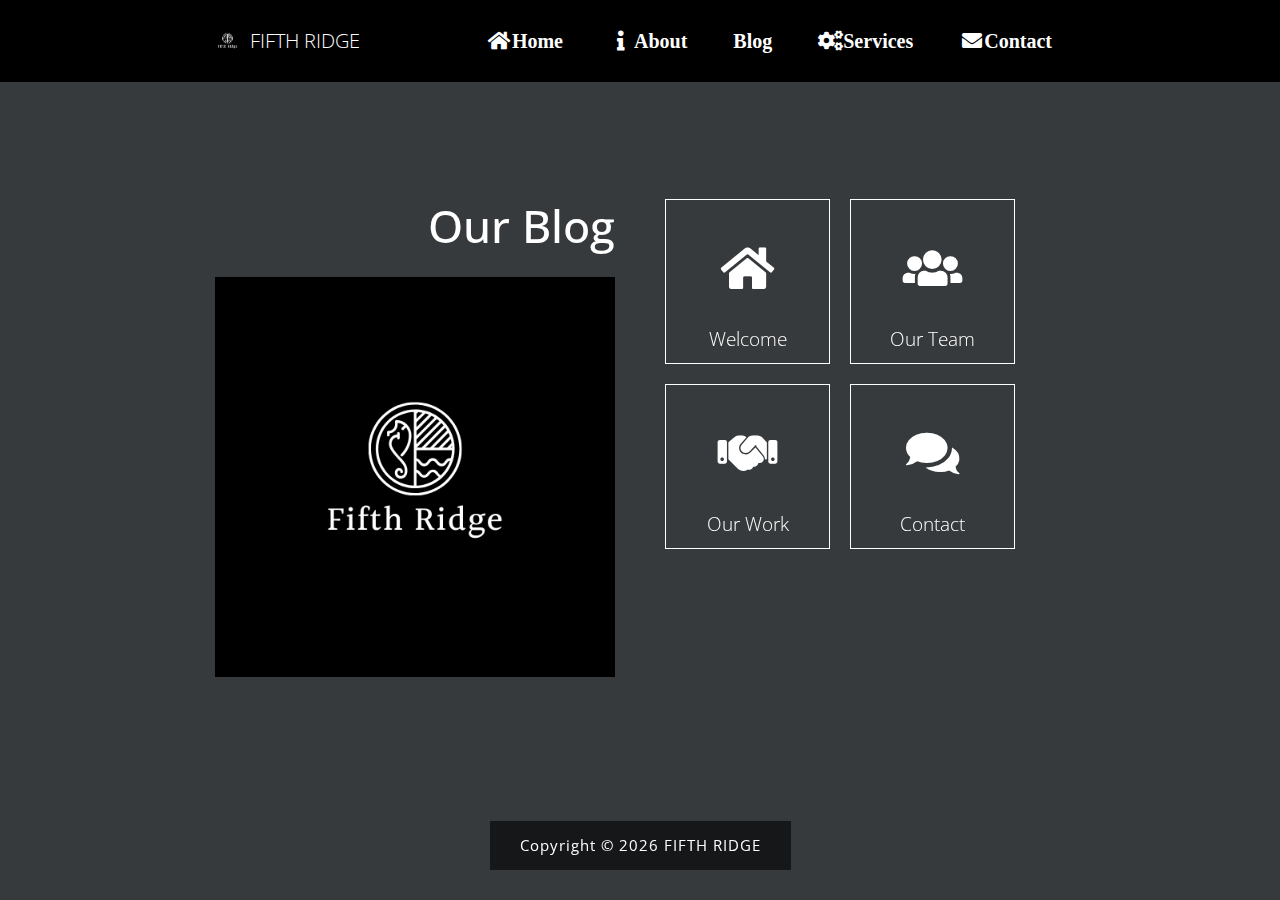
==== blog.html @ 2afc4330 "correct spelling mistakes." ====
<!DOCTYPE html>
<html lang="en">
<head>
    <meta charset="UTF-8">
    <meta name="viewport" content="width=device-width, initial-scale=1.0">
    <title>Blogs</title>  
    <link rel="stylesheet" href="fontawesome/css/fontawesome-all.min.css"> 
    <link rel="stylesheet" type="text/css" href="slick/slick.css"/>                       <!-- http://kenwheeler.github.io/slick/ -->
    <link rel="stylesheet" type="text/css" href="slick/slick-theme.css">
    <link rel="stylesheet" href="https://fonts.googleapis.com/css?family=Open+Sans:300">
    <link rel="stylesheet" href="/css/bootstrap.css">
    <link rel="stylesheet" href="/css/blog.css">
</head>
<body>

    <!-- navbar -->
    <nav class="navbar navbar-expand-lg navbar-dark bg-dark  fixed-top">
        <div class="container">
            <img src="./images/Fifth Ridge Logo (1).png" alt="tran" width="45" height="45">
              <a class="navbar-brand" href="#">FIFTH RIDGE</a>
                 <button class="navbar-toggler" type="button" data-toggle="collapse" data-target="#navbarResponsive" aria-controls="navbarResponsive" aria-expanded="false" aria-label="Toggle navigation"><span class="navbar-toggler-icon"></span></button>
                   <div class="collapse navbar-collapse" id="navbarResponsive">
                      <ul class="navbar-nav ml-auto">
                          <li class="nav-item active"><a class="nav-link" href="#"><i class="fa fa-fw fa-home"></i>Home<span class="sr-only">(current)</span></a></li>
                          <li class="nav-item active"><a class="nav-link" href="#"><i class="fa fa-fw fa-info"></i></i>About<span class="sr-only">(current)</span></a></li>
                          <li class="nav-item active"><a class="nav-link" href="#Blog"><i class="fas fa-blog"></i>Blog<span class="sr-only">(current)</span></a></li>
                          <li class="nav-item active"><a class="nav-link" href="#Services"><i class="fa fa-fw fa-cogs"></i></i>Services<span class="sr-only">(current)</span></a></li>
                          <li class="nav-item active"><a class="nav-link" href="#"><i class="fa fa-fw fa-envelope"></i>Contact <span class="sr-only">(current)</span></a></li>             
                     </ul>
                </div>
      </div>
   </nav>
    <!-- blog-section -->
    <div id="tm-bg"></div>
    <div id="tm-wrap">
        <div class="tm-main-content">
            <div class="container tm-site-header-container">
                <div class="row">
                    <div class="col-sm-12 col-md-6 col-lg-6 col-md-col-xl-6 mb-md-0 mb-sm-4 mb-4 tm-site-header-col">
                        <div class="tm-site-header">
                            <h1 class="mb-4">Our Blog</h1>
                            <img src="./images/Fifth Ridge Logo (1).png" class="img-fluid mb-4">
                            <p></p>        
                        </div>                        
                    </div>
                    <div class="col-sm-12 col-md-6 col-lg-6 col-xl-6">
                        <div class="content">
                            <div class="grid">
                                <div class="grid__item" id="home-link">
                                    <div class="product">
                                        <div class="tm-nav-link">
                                            <i class="fas fa-home fa-3x tm-nav-icon"></i>
                                            <span class="tm-nav-text">Welcome</span>
                                            <div class="product__bg"></div>        
                                        </div>     
                                        <div class="product__description">
                                            <div class="row mb-3">
                                                <div class="col-12">
                                                    <h2 class="tm-page-title">Welcome to Fifth Ridge</h2>        
                                                </div>
                                            </div>  
                                            <div class="row">
                                                <div class="col-sm-12 col-md-6 col-lg-6 col-xl-6">
                                                    <img src="./images/neonbrand-rg-pXDvAPBc-unsplash.jpg" class="img-fluid mb-3">
                                                    <p>We are the true defination of perfection. We give you the best service experience.</p>
                                                    <p>At Fifth Ridge we aim to impress we are not cliche, our customers are the builders of our haven.</p>    
                                                </div> 
                                                <div class="col-sm-12 col-md-6 col-lg-6 col-xl-6">
                                                    <p>We are all about trends and whats new not forgetting our rich heritage.</p>
                                                    <p>We organise for you your event with the best team you could ever find.Karibu at Fifth Ridge.</p>
                                                    <img src="./images/stem-list-EVgsAbL51Rk-unsplash.jpg" class="img-fluid">
                                                </div>                                        
                                            </div>
                                        </div>
                                    </div>
                                </div>
                                <div class="grid__item" id="team-link">
                                    <div class="product">
                                        <div class="tm-nav-link">
                                            <i class="fas fa-users fa-3x tm-nav-icon"></i>
                                            <span class="tm-nav-text">Our Team</span>
                                            <div class="product__bg"></div>            
                                        </div> 
                                        <div class="product__description">
                                            <div class="p-sm-4 p-2">
                                                <div class="row mb-3">
                                                    <div class="col-12">
                                                        <h2 class="tm-page-title">Background of Our Team</h2>        
                                                    </div>
                                                </div>    
                                                <div class="row tm-reverse-sm">
                                                    <div class="col-sm-12 col-md-8 col-lg-8 col-xl-8">
                                                        <p class="mb-4">We have an awesome team of five members that are ready to wow you with their skills and throw you an event of a lifetime</p>
                                                        <p class="mb-4">We are a united team hence no one is above the other in power.</p>
                                                        <p class="mb-5">We have Eli Kiplangat, Bryson Mundia, Frankline Kiplangat, Abdul Aziz and Maratah Njoroge.</p>
                                                        <a href="#" class="btn tm-btn-gray">Read More</a>        
                                                    </div>                                                                                
                                                    <div class="col-sm-12 col-md-4 col-lg-4 col-xl-4 mb-lg-0 mb-sm-4 mb-4">
                                                        <img src="./images/Fifth Ridge Logo (1).png" class="img-fluid">
                                                    </div>
                                                </div>
                                            </div>
                                        </div>
                                    </div>
                                </div>
                                <div class="grid__item">
                                    <div class="product">
                                        <div class="tm-nav-link">
                                            <i class="fas fa-handshake fa-3x tm-nav-icon"></i>
                                            <span class="tm-nav-text">Our Work</span>
                                            <div class="product__bg"></div>             
                                        </div>     
                                        <div class="product__description">
                                            <div class="p-sm-4 p-2">
                                                <div class="row mb-3">
                                                    <div class="col-12">
                                                        <h2 class="tm-page-title">Our Work</h2>        
                                                    </div>
                                                </div> 
                                                <div class="row mb-3">
                                                    <div class="col-12">
                                                        <p>We are proud to showcase some of our best events so far.</p>
                                                    </div>
                                                </div>  
                                                <div class="row">
                                                    <div class="col-12">
                                                        <div class="p-sm-4 p-2 tm-img-container">
                                                            <div class="tm-img-slider" id="tmImgSlider">  
                                                                <img src="./images/jonathan-borba-GjadHE2c_fI-unsplash.jpg" alt="Image" class="tm-slider-img">
                                                                <img src="./images/toa-heftiba-TVQFl9R-MLQ-unsplash.jpg" alt="Image" class="tm-slider-img">
                                                                <img src="./images/vishnu-prasad-CFB4YIkz_lY-unsplash.jpg" alt="Image" class="tm-slider-img">
                                                                <img src="./images/wedding-1353829_640.jpg" alt="Image" class="tm-slider-img">
                                                                <img src="./images/aditya-chinchure-ZhQCZjr9fHo-unsplash.jpg" alt="Image" class="tm-slider-img">
                                                                <img src="./images/akbar-babu-rTEs8IdSg7U-unsplash.jpg" alt="Image" class="tm-slider-img">
                                                            </div>
                                                        </div>  
                                                    </div>
                                                </div>
                                            </div>
                                        </div>       
                                    </div>
                                </div>  
                                
                                <div class="grid__item">
                                    <div class="product">
                                        <div class="tm-nav-link">
                                            <i class="fas fa-comments fa-3x tm-nav-icon"></i>
                                            <span class="tm-nav-text">Contact</span>
                                            <div class="product__bg"></div>             
                                        </div>                                                              
                                        <div class="product__description">
                                            <div class="pt-sm-4 pb-sm-4 pl-sm-5 pr-sm-5 pt-2 pb-2 pl-3 pr-3">
                                                <div class="row mb-3">
                                                    <div class="col-12">
                                                        <h2 class="tm-page-title">Contact Us</h2>        
                                                    </div>
                                                </div>
                                                <div class="row mb-4">
                                                    <div class="col-12">
                                                        <p>For any queries or feedback, feel free to write to us on our comment section below.</p>
                                                    </div>
                                                </div>
                                                <div class="row">
                                                    <div class="col-12">
                                                        <form action="index.html" method="post" class="contact-form">
                                                            <div class="row">
                                                                <div class="form-group col-md-6 col-lg-6 col-xl-6">
                                                                  <input type="text" id="contact_name" name="contact_name" class="form-control" placeholder="Name"  required/>
                                                                </div>
                                                                <div class="form-group col-md-6 col-lg-6 col-xl-6 tm-col-email">
                                                                  <input type="email" id="contact_email" name="contact_email" class="form-control" placeholder="Email"  required/>
                                                                </div>
                                                            </div>                                                        
                                                            <div class="form-group">
                                                              <textarea id="contact_message" name="contact_message" class="form-control" rows="9" placeholder="Message" required></textarea>
                                                            </div>
                                                            <button type="submit" class="btn btn-primary tm-btn-submit">Submit</button>
                                                        </form>
                                                    </div>
                                                </div>
                                            </div>                                            
                                        </div>
                                    </div>
                                </div> 
                            </div> 
                        </div>                       
                    </div>
                </div>                
            </div>
            <footer>
                <p class="small tm-copyright-text">Copyright &copy; <span class="tm-current-year">2020</span> FIFTH RIDGE</p>
            </footer>  
       </div>
   </div>  
    <script src="/js/jquery-3.5.1.js"></script>
    <script src="slick/slick.min.js"></script>
    <script src="/js/anime.min.js"></script>
    <script src="/js/blog.js"></script>  
    <script>      

        function setupFooter() {
            var pageHeight = $('.tm-site-header-container').height() + $('footer').height() + 100;

            var main = $('.tm-main-content');

            if($(window).height() < pageHeight) {
                main.addClass('tm-footer-relative');
            }
            else {
                main.removeClass('tm-footer-relative');   
            }
        }

        
        $(function(){

            setupFooter();

            $(window).resize(function(){
                setupFooter();
            });

            $('.tm-current-year').text(new Date().getFullYear());  // Update year in copyright           
        });

    </script>             
                                                                                        
</body>
</html>
---- css/blog.css ----
body {
	font-family: 'Open Sans', Helvetica, Arial, sans-serif;
	font-size: 19px;
	font-weight: 300;
    color:white;        
    position: relative;
    background-color: #373a3c;
}

/* nav-bar */
nav{
    display: flex;
    justify-content: space-around;
    align-items: center;
    min-height: 8vh;
}



nav ul {
  line-height: 30px;
  color: #fff;
  font-family: "Poppins", sans serif;
  transition: 2s;
  text-align: right;
}



nav ul li {
  display: flex;
  padding: 10px 15px;  
}

nav ul li a{
  text-decoration: none;
  color: #fff;
  font-size: 20px;
  padding: 4px;
  font-weight: bold;
}
/* blog-section */

h1 { font-size: 2.8rem; }


#tm-bg {
    position: fixed;
    top: 0;
    left: 0;
    width: 100%;
    height: 100%;  
    background-image: url(../img/pop-bg.jpg);
    background-position: center;
    background-size: cover;
    background-repeat: no-repeat;
    z-index: -1;
    transition: all 0.3s ease;
}

#tm-bg:after {
    content: '';
    display: block;
    position: absolute;
    top: 0;
    left: 0;
    width: 100%;
    height: 100%;
}

#tm-wrap {
    display: flex;
    align-items: center;
    height: 100%;
    min-height: 100vh;
}

p {
    line-height: 1.9;
    letter-spacing: 1px;
}
.tm-main-content {
    display: flex;    
    align-items: center;
    padding: 50px 15px; 
    position: absolute;
    left: 0;
    right: 0;
    top: 0;
    bottom: 0;
    overflow: auto;
}

.tm-site-header-col {
    display: flex;
    align-items: center;
}
.tm-site-header {
    margin: 10px;
    text-align: right;
    width: 100%;
}

.tm-nav ul {
    padding-left: 0;
    display: block;    
}
.tm-nav li { 
    list-style: none; 
    display: inline-block;
    border: 1px solid white;
    float: left;
    margin: 10px;
}

.tm-nav-link { 
color: white;
display: flex;
flex-direction: column;
justify-content: center;
width: 165px;
height: 165px;
text-align: center;
border: 1px solid white;
cursor: pointer;
position: relative;
}

.tm-nav-text {
position: absolute;
left: 0;
right: 0;
bottom: 10px;
}

.fa-3x { font-size: 2.5em; }

.product {
    background: transparent;
    transition: all 0.3s ease;
}

.product:hover {
    background: #2c2a35;
    color: #a9a9a9;
}

.tm-nav-icon {    
    display: block;
    margin-bottom: 25px;
}
.tm-page-title { font-weight: 300; }
.content { max-width: 370px; }
.grid {
    display: flex;
    flex-wrap: wrap;
}
.grid__item { margin: 10px; }
.product {
    position: relative;
    cursor: pointer;
}
.product__bg {
    width: 100%;
    height: 100%;
    top: 0px;
}

.product__bg,
.product__description {
    opacity: 0;
    position: absolute;
}

.product__description {
    width: 100%;
    height: 100%;
    top: 0;
    left: 0;
    display: none;
}
.tm-fa-close { font-size: 30px; }

.details {
    font-size: 1rem;    
    width: 100%;
    height: 100%;
    bottom: 0;
    left: 0;
    z-index: 1000;
    display: flex;
    flex-direction: column;
    justify-content: center;
    pointer-events: none;
    padding: 15px;   
    display: none; 
}

.details > * {
    position: relative;
    opacity: 0;
}
.details--open { pointer-events: auto; }

.details__bg {
    width: 100%;
    max-width: 900px;
    left: 0;
    right: 0;
    margin-left: auto;
    margin-right: auto;
}

.details__bg--down { background: #2c2a35; }

.details__bg {
    padding: 50px;
    transform-origin: 0 0;
}
.details__close {
    position: absolute;
    top: 5px;
    right: 0;
    border: 0;
    background: none;
    margin: 1em;
    cursor: pointer;
    font-size: 0.85em;
    color: white;
    z-index: 1001;
}
/* Team */
.tm-reverse-sm { flex-direction: row; }

/* Our Work */
.tm-slider-img {
    padding-left: 10px;
    padding-right: 10px;
}

.slick-dots li button:before {
    font-size: 20px;
    color: white;
    opacity: 1;
}
.slick-dots {
    position: absolute;
    bottom: -40px;
    display: block;
    width: 100%;
    padding: 0;
    list-style: none;
    text-align: center;
}

.slick-dots li.slick-active button:before {
    opacity: .75;
    color: deepskyblue;
}

/* Contact */
.form-control {
    font-size: 1.1rem;
    border-radius: 0;
    border: none;
    background-color: #353541;
    color: white;
    padding: .75rem;
}
.form-control:focus {
    color: #cecece;
    background-color: #4d4c59;
    border-color: transparent;
}

.tm-col-email { padding-left: 0; }

.tm-btn-submit { background-color: #006599; }

.tm-btn-gray {
    background-color: #494752;
    color: white;
}

.tm-btn-gray:hover {
    background-color: #77757d;
    color: white;
}
.btn {
    padding: .5rem 2.4rem;
    font-size: 1.2rem;
    border-radius: 0;
}

.btn-primary { border-color: transparent; }

.btn-primary:hover {
    background-color: #0e7fb9;
    border-color: transparent;
}

/* Footer */
footer {
    position: absolute;
    bottom: 30px;    
    text-align: center;
    left: 0;
    right: 0;   
}
.tm-text-highlight { color: white; }
.tm-text-highlight:hover { color: red; }
.tm-main-content.tm-footer-relative { flex-direction: column; } 
.tm-main-content.tm-footer-relative footer {
    position: relative;
    bottom: 0;
    margin-top: 50px;
}

.tm-copyright-text {
    background-color: rgba(0,0,0,0.6);
    display: inline-block;
    padding: 10px 30px;
}

a, button { transition: all 0.3s ease; }
a:hover,
a:focus {
	text-decoration: none;
	outline: none;
}
p:last-child { margin-bottom: 0; }

@media (min-width: 900px) {
    .container { max-width: 900px; }
}

@media (min-width: 767px) and (max-width: 991px), (max-width: 440px) {
    .tm-nav-link {
        width: 145px;
        height: 145px;
    }
}

@media (max-width: 767px) {
    .container { max-width: 450px; }
    .content {
        margin-left: auto;
        margin-right: 0;
    }
    .tm-nav ul {
        display: flex;
        flex-wrap: wrap;
        justify-content: flex-end;
    }
    .grid { justify-content: flex-end; }
    .tm-col-email { padding-left: 15px; }
    .tm-reverse-sm { flex-direction: column-reverse; }
}

@media (max-width: 544px) {    
    .tm-main-content { flex-direction: column; }
    .details__bg { padding: 55px 40px; }
    .slick-dots li button:before { font-size: 15px; }

    footer {
        position: relative;
        bottom: 0;
    }
}

@media (max-width: 419px) {
    .tm-nav-link {
        width: 120px;
        height: 120px;
    }

    .fa-3x { font-size: 2.2em; }
}
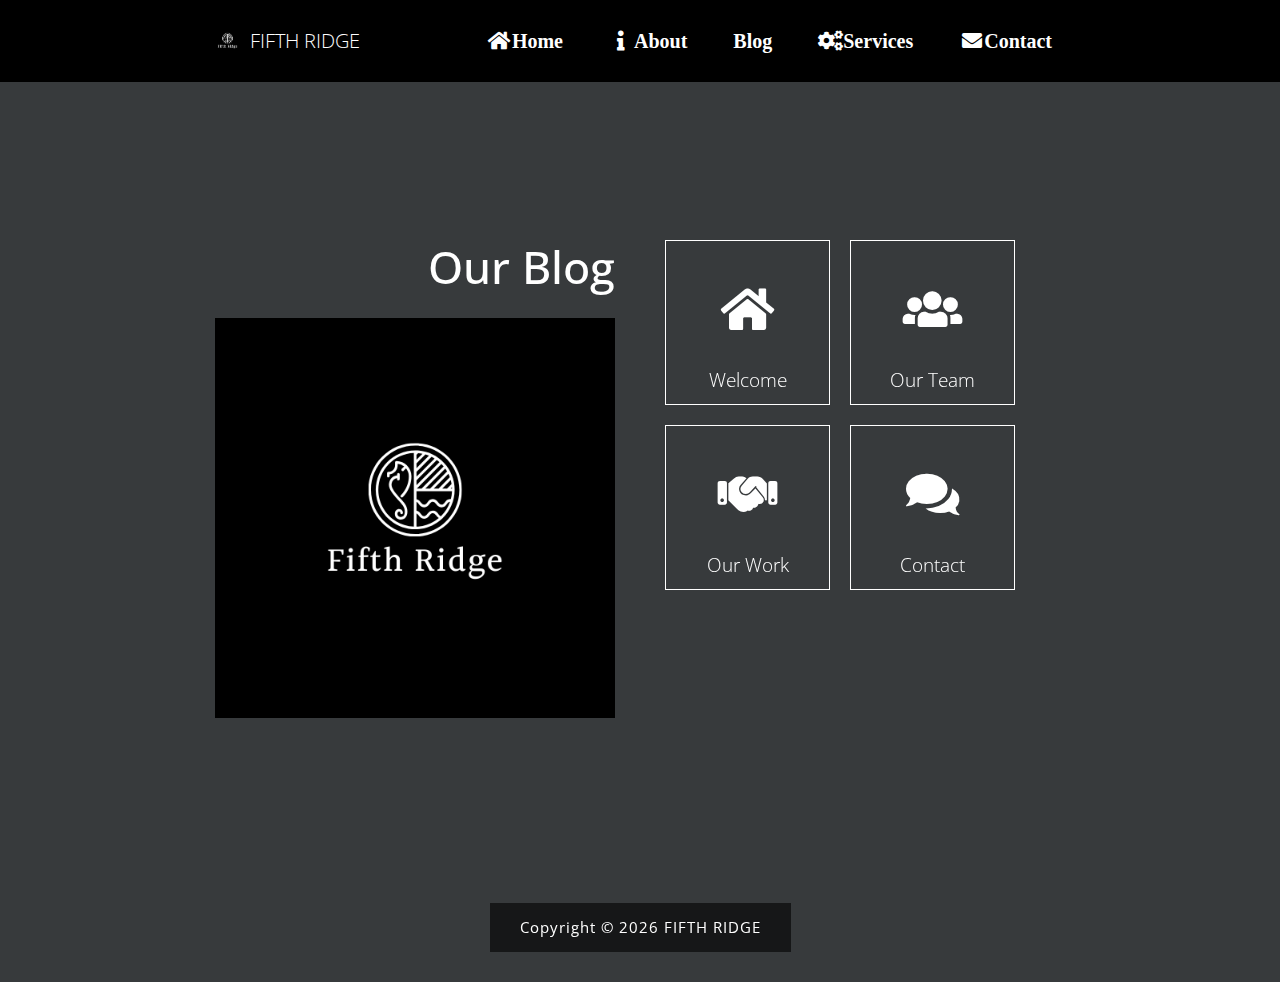
==== commit bfc6f4ba: "remove fixed-top property from the navbar section." ====
--- a/blog.html
+++ b/blog.html
@@ -14,18 +14,18 @@
 <body>
 
     <!-- navbar -->
-    <nav class="navbar navbar-expand-lg navbar-dark bg-dark  fixed-top">
+    <nav class="navbar navbar-expand-lg navbar-dark bg-dark">
         <div class="container">
             <img src="./images/Fifth Ridge Logo (1).png" alt="tran" width="45" height="45">
               <a class="navbar-brand" href="#">FIFTH RIDGE</a>
                  <button class="navbar-toggler" type="button" data-toggle="collapse" data-target="#navbarResponsive" aria-controls="navbarResponsive" aria-expanded="false" aria-label="Toggle navigation"><span class="navbar-toggler-icon"></span></button>
                    <div class="collapse navbar-collapse" id="navbarResponsive">
                       <ul class="navbar-nav ml-auto">
-                          <li class="nav-item active"><a class="nav-link" href="#"><i class="fa fa-fw fa-home"></i>Home<span class="sr-only">(current)</span></a></li>
-                          <li class="nav-item active"><a class="nav-link" href="#"><i class="fa fa-fw fa-info"></i></i>About<span class="sr-only">(current)</span></a></li>
-                          <li class="nav-item active"><a class="nav-link" href="#Blog"><i class="fas fa-blog"></i>Blog<span class="sr-only">(current)</span></a></li>
-                          <li class="nav-item active"><a class="nav-link" href="#Services"><i class="fa fa-fw fa-cogs"></i></i>Services<span class="sr-only">(current)</span></a></li>
-                          <li class="nav-item active"><a class="nav-link" href="#"><i class="fa fa-fw fa-envelope"></i>Contact <span class="sr-only">(current)</span></a></li>             
+                          <li class="nav-item active"><a class="nav-link" href="/index.html"><i class="fa fa-fw fa-home"></i>Home<span class="sr-only">(current)</span></a></li>
+                          <li class="nav-item active"><a class="nav-link" href="/index.html"><i class="fa fa-fw fa-info"></i></i>About<span class="sr-only">(current)</span></a></li>
+                          <li class="nav-item active"><a class="nav-link" href="/blog.html"><i class="fas fa-blog"></i>Blog<span class="sr-only">(current)</span></a></li>
+                          <li class="nav-item active"><a class="nav-link" href="/services.html"><i class="fa fa-fw fa-cogs"></i></i>Services<span class="sr-only">(current)</span></a></li>
+                          <li class="nav-item active"><a class="nav-link" href="/index.html"><i class="fa fa-fw fa-envelope"></i>Contact <span class="sr-only">(current)</span></a></li>             
                      </ul>
                 </div>
       </div>
--- a/css/blog.css
+++ b/css/blog.css
@@ -108,8 +108,7 @@
 .tm-nav li { 
     list-style: none; 
     display: inline-block;
-    border: 1px solid white;
-    float: left;
+    border: 1px solid white;    
     margin: 10px;
 }
 
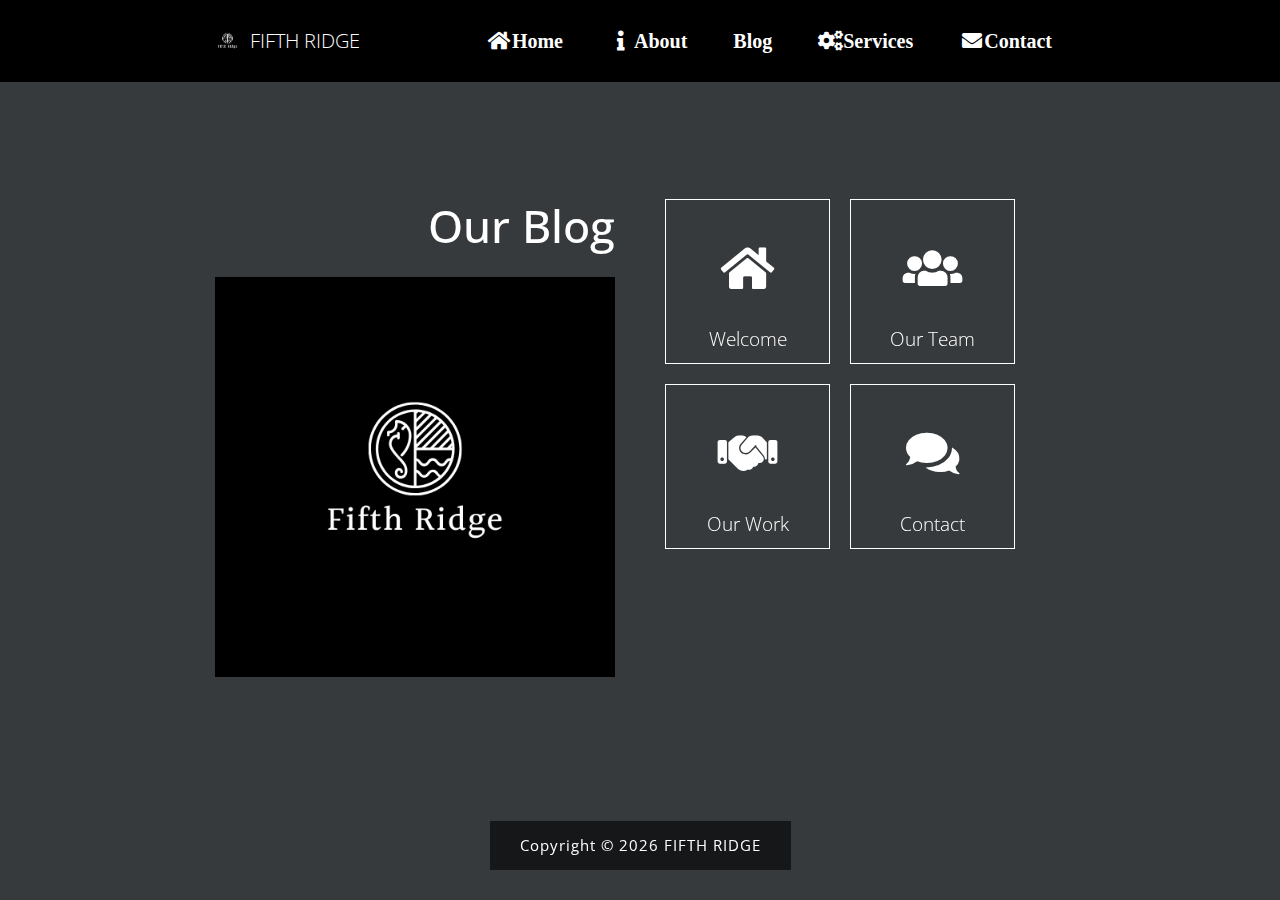
==== commit 677557fb: "return the fixed-top property to the navbar section." ====
--- a/blog.html
+++ b/blog.html
@@ -14,7 +14,7 @@
 <body>
 
     <!-- navbar -->
-    <nav class="navbar navbar-expand-lg navbar-dark bg-dark">
+    <nav class="navbar navbar-expand-lg navbar-dark bg-dark fixed-top">
         <div class="container">
             <img src="./images/Fifth Ridge Logo (1).png" alt="tran" width="45" height="45">
               <a class="navbar-brand" href="#">FIFTH RIDGE</a>
